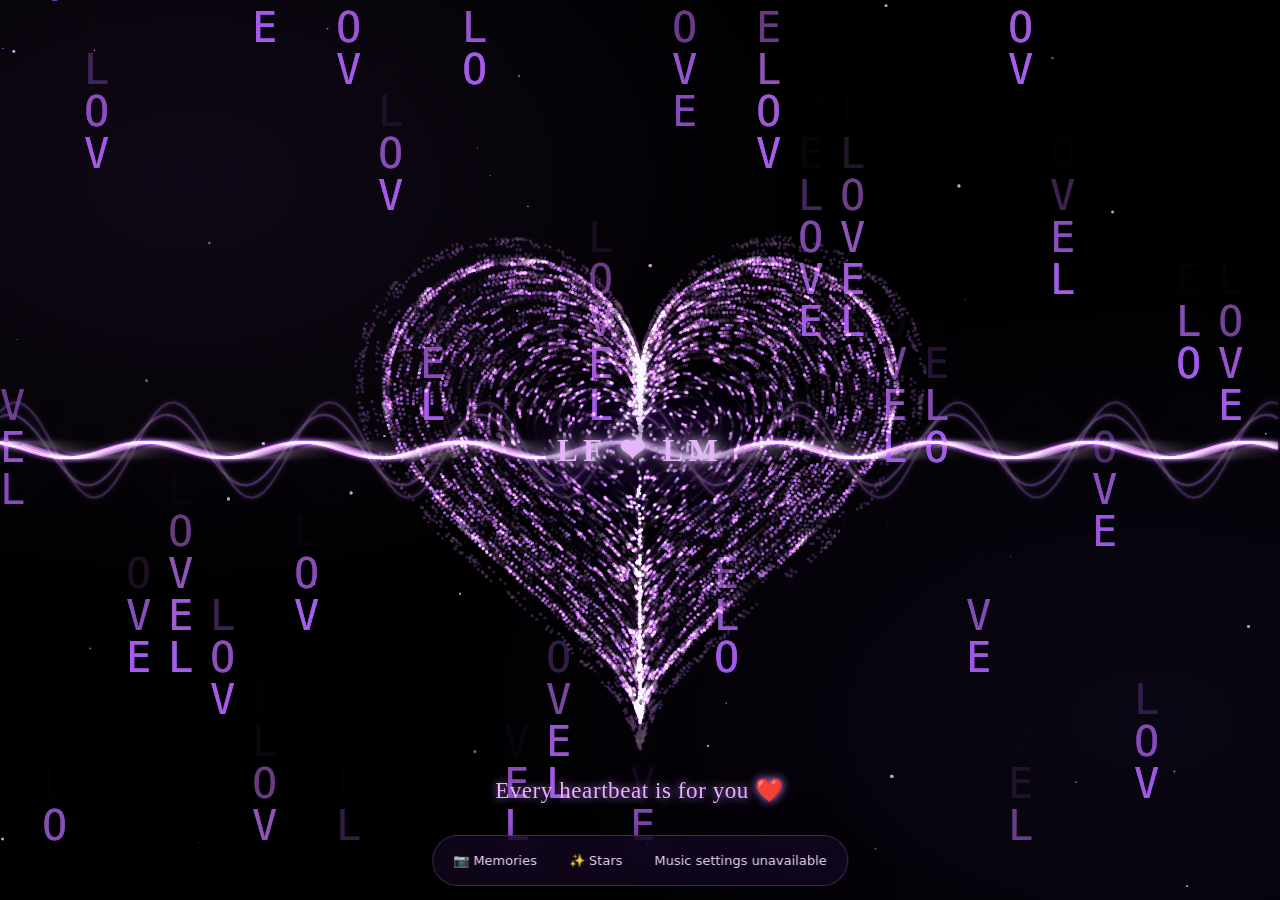
==== index.html @ 7cc3a3b3 "Add lightweight occasional shooting stars and glowing trails following heart outline particles" ====
<!DOCTYPE html>
<html lang="en">
<head>
<meta charset="UTF-8">
<meta name="viewport" content="width=device-width, initial-scale=1.0, maximum-scale=1.0, user-scalable=no">
<title>LF & LM</title>

<meta name="apple-mobile-web-app-capable" content="yes">
<meta name="apple-mobile-web-app-status-bar-style" content="black-translucent">
<meta name="apple-mobile-web-app-title" content="LF & LM">
<link rel="apple-touch-icon" href="icon.png">
<link rel="manifest" href="manifest.json">

<style>
html, body {
  margin: 0;
  padding: 0;
  overflow: hidden;
  background: black;
  font-family: 'Courier New', monospace;
  touch-action: manipulation;
}
canvas { display: block; }
.love-overlay{position:fixed;bottom:4vh;left:5%;width:90%;text-align:center;color:#e6b3ff;pointer-events:none;text-shadow:0 0 10px #c77dff;}


.center-text {
  position: absolute;
  top: 50%;
  left: 50%;
  transform: translate(-50%, -50%);
  color: #e6b3ff;
  font-size: clamp(12px, 4.5vw, 28px);
  letter-spacing: 0.15em;
  font-weight: 800;
  pointer-events: none;
  padding: 6px 10px;
  border-radius: 10px;
  background: rgba(0,0,0,0.35);
  text-shadow:
    0 0 8px #e6b3ff,
    0 0 16px #c77dff,
    0 0 28px #9d4edd;
}
.heart-menu{position:fixed;top:15px;right:15px;z-index:4;display:flex;gap:8px;flex-wrap:wrap;justify-content:end}.heart-menu a,.heart-menu button{background:#281638bb;border:1px solid #b77bea;border-radius:24px;color:#f0d9ff;padding:9px 13px;text-decoration:none;font:13px system-ui;cursor:pointer}.heart-menu button[hidden]{display:none}
</style>
<link rel="stylesheet" href="royal-purple.css?v=1">
<meta name="site-build" content="royal-heart-20261009-5">
</head>

<body>
<canvas id="canvas"></canvas><nav class="heart-menu"><a href="memories.html">📷 Memories</a><a href="stars.html">✨ Stars</a><button id="musicToggle" hidden>▶ Music</button></nav><audio id="loveMusic" loop preload="none"></audio>
<div class="center-text" id="centerText">LF ❤ LM</div>
<div class="love-overlay"><div id="loveMessage"></div><div id="loveCounter"></div></div>
<script>
/* Check deployed build on return to the installed phone app. */
(()=>{const build="royal-heart-20261009-5";let checking=false;
async function checkUpdate(){if(checking||document.hidden)return;checking=true;
try{const response=await fetch("./index.html?update="+Date.now(),{cache:"no-store"});
if(response.ok){const html=await response.text();const match=html.match(/<meta name="site-build" content="([^"]+)"/);
if(match&&match[1]!==build){location.reload();}}}catch(e){}finally{checking=false}}
window.addEventListener("pageshow",()=>setTimeout(checkUpdate,2500));
document.addEventListener("visibilitychange",()=>{if(!document.hidden)checkUpdate()});
setInterval(checkUpdate,120000);
})();
</script>
<script defer src="heart-extras.js"></script>
<script defer src="heart-music.js?v=mp3-playback-2"></script>

<script>
window.onload = () => {
const canvas = document.getElementById('canvas');
const ctx = canvas.getContext('2d');
const centerText = document.getElementById('centerText');

const BPM = 72;
const beatInterval = 60000 / BPM;
const letters = ['L','O','V','E'];
let fontSize = 36;

let columns, rows;
let grid = [];
let columnsData = [];
let lastBeat = 0;
let pulsePhase = 0;

/* ===================== AUDIO (iOS SAFE) ===================== */
let audioCtx = null;

function initAudio() {
  if (!audioCtx || audioCtx.state === 'closed') {
    audioCtx = new (window.AudioContext || window.webkitAudioContext)();
  }
}

async function ensureAudio() {
  initAudio();
  if (audioCtx.state === 'suspended') {
    try { await audioCtx.resume(); } catch(e){}
  }
}

/* ===================== VISUAL STATE ===================== */
let heartParticles = [];
let heartScale, heartCenterX, heartCenterY;
let cosmicStars=[];
const lowPower=matchMedia('(pointer:coarse)').matches || innerWidth<700;
const targetFrame=1000/(lowPower?20:24);
let previousFrame=0;

/* ===================== RESIZE ===================== */
function resize() {
  canvas.width = innerWidth;
  canvas.height = innerHeight;

  fontSize = Math.max(18, Math.min(42, canvas.width / (lowPower?19:27)));
  columns = Math.floor(canvas.width / fontSize);
  rows = Math.floor(canvas.height / fontSize);

  grid = Array(rows).fill(0).map((_, r) =>
    Array(columns).fill(0).map((_, c) => letters[(r + c) % letters.length])
  );

  columnsData = Array(columns).fill(0).map(() => ({
    pos: Math.random() * rows,
    speed: 0.04 + Math.random() * 0.08,
    trail: 2 + Math.floor(Math.random()*3)
  }));

  heartScale = Math.min(canvas.width, canvas.height) * 0.018 * (window.heartOptions?.heart_size || 1);
  heartCenterX = canvas.width / 2;
  heartCenterY = canvas.height / 2;

  cosmicStars=Array.from({length:Math.min(lowPower?25:45,Math.floor(canvas.width*canvas.height/12000))},()=>({x:Math.random()*canvas.width,y:Math.random()*canvas.height,r:.3+Math.random()*1.4,phase:Math.random()*6.28}));
  heartParticles = [];
  const count=lowPower?1400:2100;
  for(let i=0;i<count;i++){
    const outline=i<count*.18;
    heartParticles.push({
      t:Math.random()*Math.PI*2,
      r:outline?.96+Math.random()*.04:Math.sqrt(Math.random())*.96,
      size:lowPower?1.35:1.6,
      alpha:.65+Math.random()*.35,
      speed:(.16+Math.random()*.20)*(Math.random()<.5?-1:1),
      phase:Math.random()*Math.PI*2,
      outline
    });
  }
}
window.addEventListener('resize', resize);
resize();

/* ===================== MATRIX ===================== */
function drawMatrix() {
  ctx.fillStyle = 'rgba(0,0,0,0.24)';
  ctx.fillRect(0,0,canvas.width,canvas.height);

  ctx.font = fontSize + 'px monospace';
  for (let c = 0; c < columns; c++) {
    let col = columnsData[c];
    for (let t = 0; t < col.trail; t++) {
      let r = Math.floor(col.pos - t);
      if (r < 0) r += rows;
      ctx.globalAlpha = (1 - t / col.trail) * 0.75;
      ctx.fillStyle = `rgb(${180+t*10},${100+t*8},255)`;
      ctx.fillText(grid[r][c], c*fontSize, r*fontSize);
    }
    col.pos += col.speed;
    if (col.pos >= rows) col.pos = 0;
  }
  ctx.globalAlpha = 1;
}

/* ===================== COSMIC STARS ===================== */
function drawStars(time){
 ctx.save();
 for(const s of cosmicStars){const a=.2+.5*(.5+.5*Math.sin(time*.0007+s.phase));ctx.fillStyle="rgba(221,184,255,"+a+")";ctx.beginPath();ctx.arc(s.x,s.y,s.r,0,Math.PI*2);ctx.fill()}
 ctx.restore();
}
/* ===================== OCCASIONAL SHOOTING STARS ===================== */
let shootingStar=null;
let nextShootingStar=performance.now()+11000+Math.random()*8000;
function drawShootingStar(now){
 if(!shootingStar && now>=nextShootingStar){
  const startX=canvas.width*(.15+Math.random()*.65);
  shootingStar={x:startX,y:canvas.height*(.05+Math.random()*.28),start:now,duration:850+Math.random()*450};
  nextShootingStar=now+16000+Math.random()*14000;
 }
 if(!shootingStar)return;
 const p=(now-shootingStar.start)/shootingStar.duration;
 if(p>=1){shootingStar=null;return}
 const x=shootingStar.x+p*Math.min(canvas.width*.32,250);
 const y=shootingStar.y+p*Math.min(canvas.height*.28,180);
 const opacity=Math.sin(Math.PI*p)*.75;
 ctx.save();
 ctx.globalCompositeOperation='screen';
 const tail=Math.min(canvas.width*.14,105);
 const g=ctx.createLinearGradient(x-tail,y-tail*.65,x,y);
 g.addColorStop(0,'rgba(210,160,255,0)');
 g.addColorStop(1,'rgba(237,206,255,'+opacity+')');
 ctx.strokeStyle=g;ctx.lineWidth=lowPower?1.3:1.8;
 ctx.beginPath();ctx.moveTo(x-tail,y-tail*.65);ctx.lineTo(x,y);ctx.stroke();
 ctx.fillStyle='rgba(255,236,255,'+opacity+')';
 ctx.beginPath();ctx.arc(x,y,lowPower?1.5:2.2,0,Math.PI*2);ctx.fill();
 ctx.restore();
}
/* ===================== HEART ===================== */
function drawHeart() {
  const time=performance.now()*.001;
  const pulse=pulsePhase<.2?1+.13*Math.sin(pulsePhase/.2*Math.PI):1;
  centerText.style.transform=`translate(-50%, -50%) scale(${1+pulse*.12})`;
  ctx.save();
  ctx.globalCompositeOperation='lighter';
  ctx.shadowBlur=0;
  ctx.fillStyle=window.heartOptions?.heart_color||'#c878ff';
  ctx.globalAlpha=.82;
  ctx.beginPath();
  for(const p of heartParticles){
    // Interior particles circulate visibly; the outline stays crisp and heart-shaped.
    const angle=p.t+time*(p.outline?.22:p.speed);
    const radius=p.outline?p.r:Math.max(.02,Math.min(.97,p.r+.025*Math.sin(time*1.3+p.phase)));
    const x=16*Math.pow(Math.sin(angle),3)*radius*heartScale*pulse;
    const y=-(13*Math.cos(angle)-5*Math.cos(2*angle)-2*Math.cos(3*angle)-Math.cos(4*angle))*radius*heartScale*pulse;
    ctx.moveTo(heartCenterX+x+p.size,heartCenterY+y);
    ctx.arc(heartCenterX+x,heartCenterY+y,p.size,0,Math.PI*2);
  }
  ctx.fill();
  // A few bright trailing sparks follow the moving outline, with no costly blur per particle.
  ctx.beginPath();
  ctx.globalAlpha=.52;
  ctx.fillStyle='#e5b7ff';
  const trailCount=lowPower?9:15;
  for(let i=0;i<trailCount;i++){
    const base=(i/trailCount)*Math.PI*2+time*.22;
    for(let j=0;j<4;j++){
      const a=base-j*.018;
      const radius=.995-j*.006;
      const x=16*Math.pow(Math.sin(a),3)*radius*heartScale*pulse;
      const y=-(13*Math.cos(a)-5*Math.cos(2*a)-2*Math.cos(3*a)-Math.cos(4*a))*radius*heartScale*pulse;
      const size=(lowPower?1.65:2.1)*(1-j*.2);
      ctx.moveTo(heartCenterX+x+size,heartCenterY+y);
      ctx.arc(heartCenterX+x,heartCenterY+y,size,0,Math.PI*2);
    }
  }
  ctx.fill();
  ctx.restore();
}

/* ===================== ECG ===================== */
let ecgOffset = 0;
function drawECG() {
  const y = canvas.height / 2;
  const amplitude =
    pulsePhase < 0.18 ? 55 * Math.sin(pulsePhase * Math.PI / 0.18) : 8;

  ctx.save();
  ctx.globalCompositeOperation = 'lighter';
  ctx.strokeStyle = 'rgba(180,120,255,0.8)';
  ctx.shadowColor = '#c77dff';
  ctx.shadowBlur = lowPower ? 0 : 5;
  ctx.lineWidth = 2.5;

  ctx.beginPath();
  for (let x = 0; x < canvas.width; x += 6) {
    let wave = Math.sin((x + ecgOffset) * 0.04) * amplitude;
    if (x === 0) ctx.moveTo(x, y + wave);
    else ctx.lineTo(x, y + wave);
  }
  ctx.stroke();
  ctx.restore();
  ecgOffset += 6;
}

/* ===================== SOUND ===================== */
function playBeat(delay=0) {
  if (!audioCtx || audioCtx.state !== 'running') return;

  const osc = audioCtx.createOscillator();
  const gain = audioCtx.createGain();
  osc.type = 'sine';
  osc.frequency.value = 110;

  const t = audioCtx.currentTime + delay;
  gain.gain.setValueAtTime(0.001, t);
  gain.gain.exponentialRampToValueAtTime(0.4, t+0.04);
  gain.gain.exponentialRampToValueAtTime(0.001, t+0.2);

  osc.connect(gain);
  gain.connect(audioCtx.destination);
  osc.start(t);
  osc.stop(t+0.25);
}

function playHeartbeat() {
  playBeat(0);
  playBeat(0.18);
}

/* 🔥 iOS / PWA recovery hooks */
['touchstart','click'].forEach(evt =>
  window.addEventListener(evt, ensureAudio, { passive:true })
);

document.addEventListener('visibilitychange', () => {
  if (!document.hidden) ensureAudio();
});

window.addEventListener('pageshow', ensureAudio);

/* ===================== LOOP ===================== */
function animate(time) {
  requestAnimationFrame(animate);
  if (document.hidden || (time - previousFrame < targetFrame)) return;
  previousFrame = time;
  drawMatrix();
  drawStars(time);
  drawShootingStar(time);
  pulsePhase = (time - lastBeat) / beatInterval;
  drawHeart();
  drawECG();
  if (time - lastBeat > beatInterval) {
    playHeartbeat();
    lastBeat = time;
  }
}
requestAnimationFrame(animate);
};
</script>
<script defer src="visitor-tracker.js"></script>
</body>
</html>
---- royal-purple.css ----
/* Royal Purple visual system — additive styling, preserves existing IDs and functionality */
:root{color-scheme:dark;--royal:#b88cff;--royal-soft:#ead9ff;--panel:rgba(31,15,52,.7);--border:rgba(202,154,255,.25)}
body{background:radial-gradient(ellipse at 50% 38%,#241039 0%,#0b0616 48%,#04020a 100%);color:var(--royal-soft)}
body::before{content:"";position:fixed;inset:0;pointer-events:none;z-index:0;background:radial-gradient(ellipse at 15% 20%,#914bd01c,transparent 42%),radial-gradient(ellipse at 90% 80%,#5b39b51c,transparent 45%);animation:royalAurora 16s ease-in-out infinite alternate}
@keyframes royalAurora{to{transform:translate(2%,-3%) scale(1.08);filter:hue-rotate(12deg)}}
.center-text{font-family:Georgia,"Times New Roman",serif!important;font-weight:600!important;letter-spacing:.16em!important;background:rgba(15,6,26,.3)!important;box-shadow:0 0 60px #a25fff22;text-shadow:0 0 10px #fff,0 0 30px #b779ff,0 0 70px #7636ca!important}
.love-overlay{font-family:Georgia,"Times New Roman",serif;font-size:clamp(15px,2.6vw,23px);line-height:1.65;letter-spacing:.025em;z-index:2}
#loveMessage{animation:messageFloat 6.5s ease-in-out infinite}
#loveCounter{font:500 12px system-ui;letter-spacing:.14em;text-transform:uppercase;opacity:.75}
@keyframes messageFloat{50%{transform:translateY(-5px);opacity:.8}}
.heart-menu{top:auto!important;bottom:14px;left:50%;right:auto!important;transform:translateX(-50%);max-width:calc(100vw - 20px);width:max-content;flex-wrap:nowrap!important;gap:6px!important;padding:7px;border:1px solid var(--border);border-radius:999px;background:rgba(22,9,37,.65);backdrop-filter:blur(18px);-webkit-backdrop-filter:blur(18px);box-shadow:0 12px 48px #0009;z-index:5}
.heart-menu a,.heart-menu button{white-space:nowrap;background:transparent!important;border:0!important;font-size:clamp(11px,2.5vw,13px)!important;padding:10px 13px!important;transition:background .25s,transform .25s}
.heart-menu a:hover,.heart-menu button:hover{background:#ab74ee33!important;transform:translateY(-2px)}
.love-overlay{bottom:90px!important}
@media(max-width:380px){.heart-menu a,.heart-menu button{padding:9px 7px!important}.love-overlay{bottom:82px!important}}
@media(prefers-reduced-motion:reduce){body::before,#loveMessage{animation:none!important}}
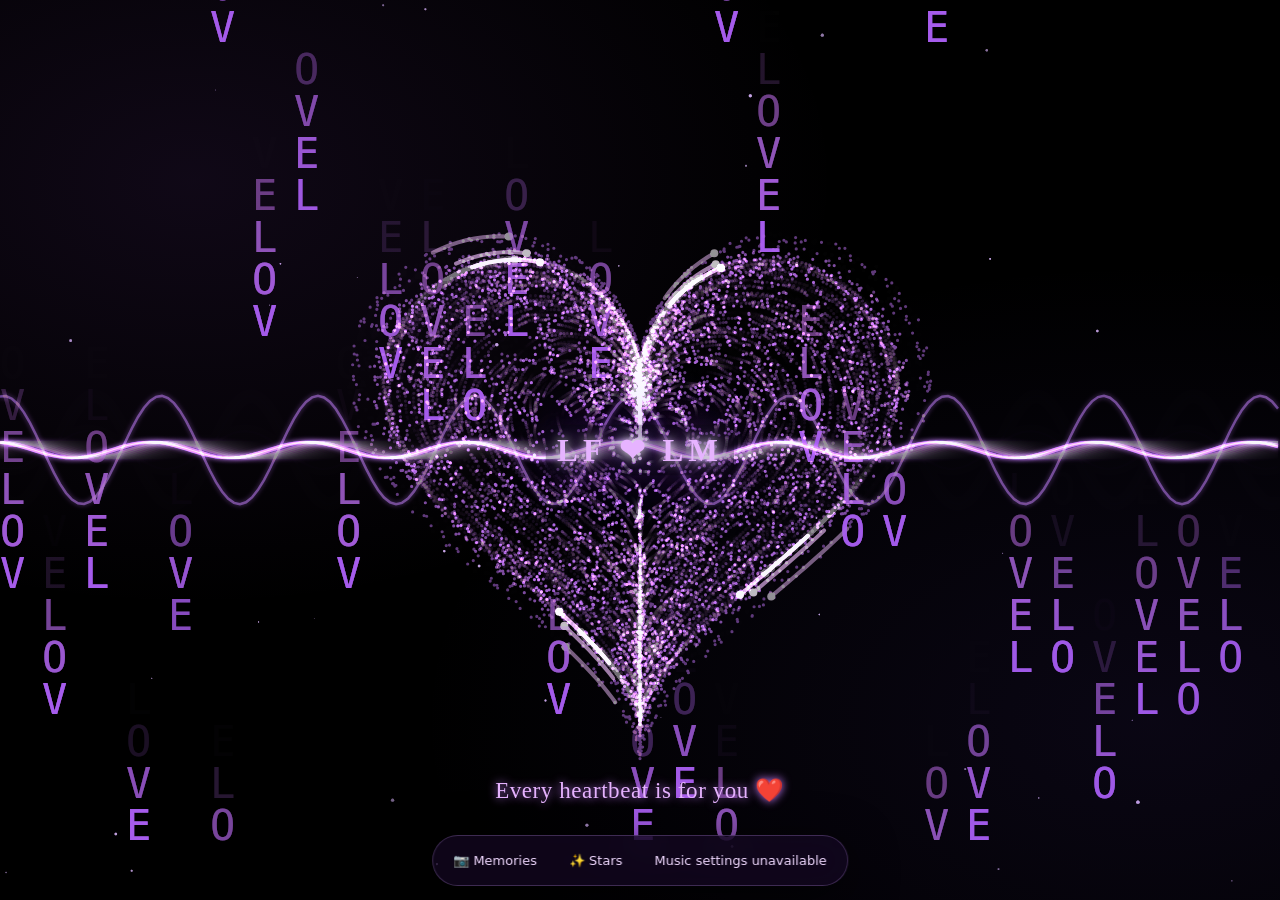
==== commit 8b5419bb: "Make shooting stars and moving heart outline light trails clearly visible and bump build version" ====
--- a/index.html
+++ b/index.html
@@ -45,7 +45,7 @@
 .heart-menu{position:fixed;top:15px;right:15px;z-index:4;display:flex;gap:8px;flex-wrap:wrap;justify-content:end}.heart-menu a,.heart-menu button{background:#281638bb;border:1px solid #b77bea;border-radius:24px;color:#f0d9ff;padding:9px 13px;text-decoration:none;font:13px system-ui;cursor:pointer}.heart-menu button[hidden]{display:none}
 </style>
 <link rel="stylesheet" href="royal-purple.css?v=1">
-<meta name="site-build" content="royal-heart-20261009-5">
+<meta name="site-build" content="royal-heart-shooting-trails-20261009-6">
 </head>
 
 <body>
@@ -54,7 +54,7 @@
 <div class="love-overlay"><div id="loveMessage"></div><div id="loveCounter"></div></div>
 <script>
 /* Check deployed build on return to the installed phone app. */
-(()=>{const build="royal-heart-20261009-5";let checking=false;
+(()=>{const build="royal-heart-shooting-trails-20261009-6";let checking=false;
 async function checkUpdate(){if(checking||document.hidden)return;checking=true;
 try{const response=await fetch("./index.html?update="+Date.now(),{cache:"no-store"});
 if(response.ok){const html=await response.text();const match=html.match(/<meta name="site-build" content="([^"]+)"/);
@@ -177,31 +177,29 @@
  for(const s of cosmicStars){const a=.2+.5*(.5+.5*Math.sin(time*.0007+s.phase));ctx.fillStyle="rgba(221,184,255,"+a+")";ctx.beginPath();ctx.arc(s.x,s.y,s.r,0,Math.PI*2);ctx.fill()}
  ctx.restore();
 }
-/* ===================== OCCASIONAL SHOOTING STARS ===================== */
+/* ===================== VISIBLE SHOOTING STARS ===================== */
 let shootingStar=null;
-let nextShootingStar=performance.now()+11000+Math.random()*8000;
+let nextShootingStar=performance.now()+3000;
 function drawShootingStar(now){
  if(!shootingStar && now>=nextShootingStar){
-  const startX=canvas.width*(.15+Math.random()*.65);
-  shootingStar={x:startX,y:canvas.height*(.05+Math.random()*.28),start:now,duration:850+Math.random()*450};
-  nextShootingStar=now+16000+Math.random()*14000;
+  shootingStar={x:canvas.width*(.08+Math.random()*.48),y:canvas.height*(.08+Math.random()*.18),start:now,duration:1800};
+  nextShootingStar=now+11000+Math.random()*6000;
  }
  if(!shootingStar)return;
  const p=(now-shootingStar.start)/shootingStar.duration;
  if(p>=1){shootingStar=null;return}
- const x=shootingStar.x+p*Math.min(canvas.width*.32,250);
- const y=shootingStar.y+p*Math.min(canvas.height*.28,180);
- const opacity=Math.sin(Math.PI*p)*.75;
- ctx.save();
- ctx.globalCompositeOperation='screen';
- const tail=Math.min(canvas.width*.14,105);
- const g=ctx.createLinearGradient(x-tail,y-tail*.65,x,y);
- g.addColorStop(0,'rgba(210,160,255,0)');
- g.addColorStop(1,'rgba(237,206,255,'+opacity+')');
- ctx.strokeStyle=g;ctx.lineWidth=lowPower?1.3:1.8;
- ctx.beginPath();ctx.moveTo(x-tail,y-tail*.65);ctx.lineTo(x,y);ctx.stroke();
- ctx.fillStyle='rgba(255,236,255,'+opacity+')';
- ctx.beginPath();ctx.arc(x,y,lowPower?1.5:2.2,0,Math.PI*2);ctx.fill();
+ const travel=Math.min(canvas.width*.38,330),x=shootingStar.x+p*travel,y=shootingStar.y+p*travel*.48;
+ const opacity=Math.min(1,p*6,(1-p)*5);
+ const tail=Math.min(canvas.width*.22,170);
+ ctx.save();ctx.globalCompositeOperation='screen';
+ const grad=ctx.createLinearGradient(x-tail,y-tail*.48,x,y);
+ grad.addColorStop(0,'rgba(180,105,255,0)');
+ grad.addColorStop(.6,'rgba(196,138,255,'+(.5*opacity)+')');
+ grad.addColorStop(1,'rgba(255,255,255,'+opacity+')');
+ ctx.strokeStyle=grad;ctx.lineWidth=lowPower?3:4;
+ ctx.beginPath();ctx.moveTo(x-tail,y-tail*.48);ctx.lineTo(x,y);ctx.stroke();
+ ctx.fillStyle='rgba(255,255,255,'+opacity+')';
+ ctx.beginPath();ctx.arc(x,y,lowPower?3:4,0,Math.PI*2);ctx.fill();
  ctx.restore();
 }
 /* ===================== HEART ===================== */
@@ -225,24 +223,28 @@
     ctx.arc(heartCenterX+x,heartCenterY+y,p.size,0,Math.PI*2);
   }
   ctx.fill();
-  // A few bright trailing sparks follow the moving outline, with no costly blur per particle.
-  ctx.beginPath();
-  ctx.globalAlpha=.52;
-  ctx.fillStyle='#e5b7ff';
-  const trailCount=lowPower?9:15;
-  for(let i=0;i<trailCount;i++){
-    const base=(i/trailCount)*Math.PI*2+time*.22;
-    for(let j=0;j<4;j++){
-      const a=base-j*.018;
-      const radius=.995-j*.006;
-      const x=16*Math.pow(Math.sin(a),3)*radius*heartScale*pulse;
-      const y=-(13*Math.cos(a)-5*Math.cos(2*a)-2*Math.cos(3*a)-Math.cos(4*a))*radius*heartScale*pulse;
-      const size=(lowPower?1.65:2.1)*(1-j*.2);
-      ctx.moveTo(heartCenterX+x+size,heartCenterY+y);
-      ctx.arc(heartCenterX+x,heartCenterY+y,size,0,Math.PI*2);
+  // Bright moving ribbons trace the outline; small number of strokes keeps rendering light.
+  const ribbonCount=lowPower?3:4;
+  ctx.globalAlpha=1;
+  ctx.lineCap='round';
+  for(let i=0;i<ribbonCount;i++){
+    const head=time*.38+i*Math.PI*2/ribbonCount;
+    for(let j=9;j>=0;j--){
+      const angle=head-j*.026;
+      const radius=.985;
+      const x=16*Math.pow(Math.sin(angle),3)*radius*heartScale*pulse;
+      const y=-(13*Math.cos(angle)-5*Math.cos(2*angle)-2*Math.cos(3*angle)-Math.cos(4*angle))*radius*heartScale*pulse;
+      if(j===9){ctx.beginPath();ctx.moveTo(heartCenterX+x,heartCenterY+y)}
+      else {ctx.lineTo(heartCenterX+x,heartCenterY+y)}
     }
-  }
-  ctx.fill();
+    ctx.strokeStyle='rgba(245,193,255,.85)';
+    ctx.lineWidth=lowPower?3:4;
+    ctx.stroke();
+    const a=head;
+    const x=16*Math.pow(Math.sin(a),3)*.985*heartScale*pulse;
+    const y=-(13*Math.cos(a)-5*Math.cos(2*a)-2*Math.cos(3*a)-Math.cos(4*a))*.985*heartScale*pulse;
+    ctx.beginPath();ctx.fillStyle='#fff3ff';ctx.arc(heartCenterX+x,heartCenterY+y,lowPower?3:4,0,Math.PI*2);ctx.fill();
+  }
   ctx.restore();
 }
 
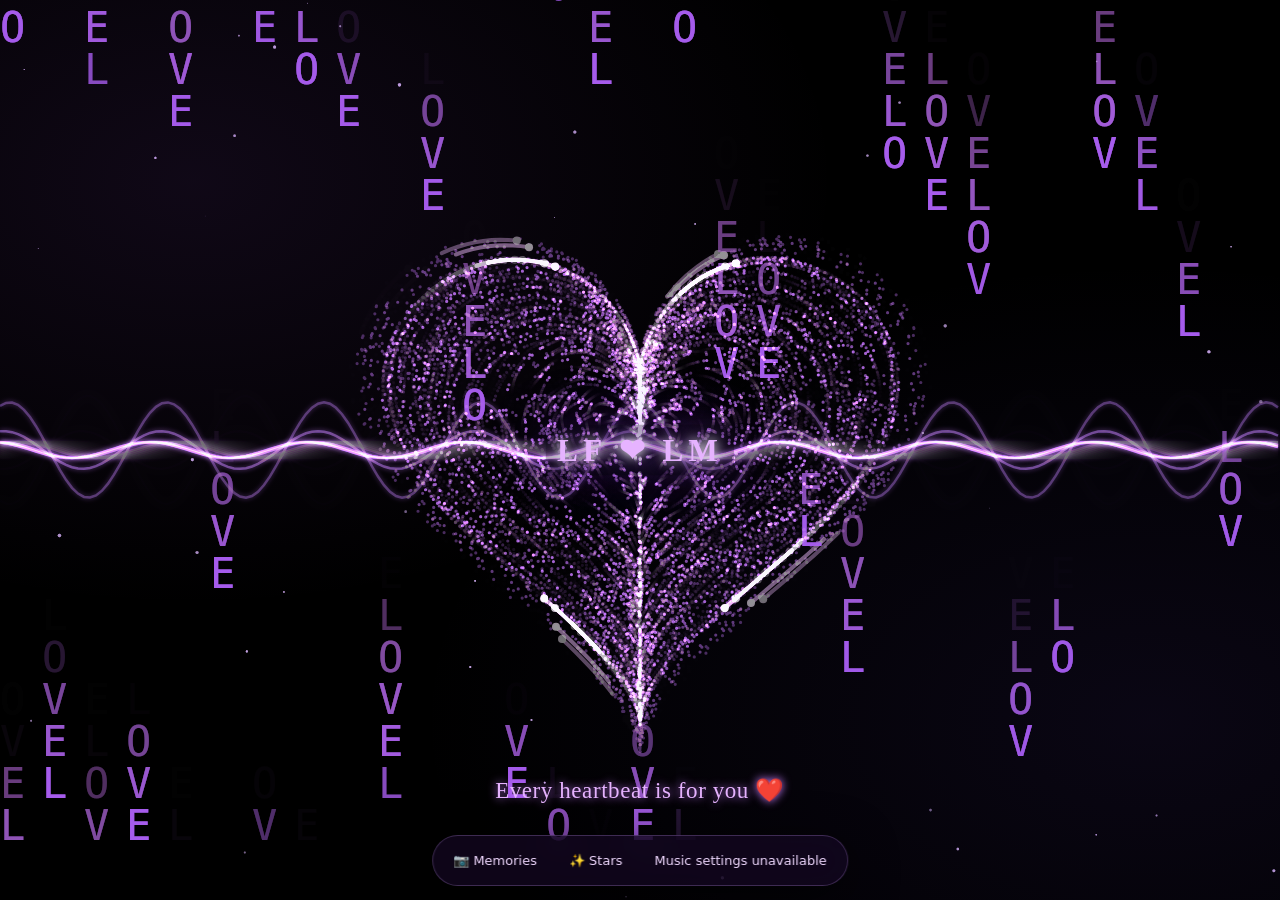
==== commit 6fd134c0: "Add mini music player UI, tap heart sparkles and adaptive low-power animation" ====
--- a/index.html
+++ b/index.html
@@ -44,17 +44,17 @@
 }
 .heart-menu{position:fixed;top:15px;right:15px;z-index:4;display:flex;gap:8px;flex-wrap:wrap;justify-content:end}.heart-menu a,.heart-menu button{background:#281638bb;border:1px solid #b77bea;border-radius:24px;color:#f0d9ff;padding:9px 13px;text-decoration:none;font:13px system-ui;cursor:pointer}.heart-menu button[hidden]{display:none}
 </style>
-<link rel="stylesheet" href="royal-purple.css?v=1">
-<meta name="site-build" content="royal-heart-shooting-trails-20261009-6">
+<link rel="stylesheet" href="royal-purple.css?v=7">
+<meta name="site-build" content="royal-heart-player-bursts-20261009-7">
 </head>
 
 <body>
-<canvas id="canvas"></canvas><nav class="heart-menu"><a href="memories.html">📷 Memories</a><a href="stars.html">✨ Stars</a><button id="musicToggle" hidden>▶ Music</button></nav><audio id="loveMusic" loop preload="none"></audio>
+<canvas id="canvas"></canvas><nav class="heart-menu"><a href="memories.html">📷 Memories</a><a href="stars.html">✨ Stars</a><button id="musicToggle" hidden aria-expanded="false" aria-controls="miniPlayer">▶ Music</button></nav><audio id="loveMusic" loop preload="none"></audio><section id="miniPlayer" class="mini-player" hidden aria-label="Music player"><div class="mini-title"><span>♫ Our Song</span><button id="miniClose" aria-label="Close music player">×</button></div><div class="mini-controls"><button id="miniPlay" aria-label="Play or pause music">▶</button><span id="musicElapsed">0:00</span><input id="musicProgress" type="range" min="0" max="1000" value="0" aria-label="Song position"><span id="musicDuration">0:00</span></div><div class="mini-volume"><label for="miniVolume">Volume</label><input id="miniVolume" type="range" min="0" max="1" step=".05" value=".35"></div><p id="miniStatus" role="status"></p></section>
 <div class="center-text" id="centerText">LF ❤ LM</div>
 <div class="love-overlay"><div id="loveMessage"></div><div id="loveCounter"></div></div>
 <script>
 /* Check deployed build on return to the installed phone app. */
-(()=>{const build="royal-heart-shooting-trails-20261009-6";let checking=false;
+(()=>{const build="royal-heart-player-bursts-20261009-7";let checking=false;
 async function checkUpdate(){if(checking||document.hidden)return;checking=true;
 try{const response=await fetch("./index.html?update="+Date.now(),{cache:"no-store"});
 if(response.ok){const html=await response.text();const match=html.match(/<meta name="site-build" content="([^"]+)"/);
@@ -65,7 +65,7 @@
 })();
 </script>
 <script defer src="heart-extras.js"></script>
-<script defer src="heart-music.js?v=mp3-playback-2"></script>
+<script defer src="heart-music.js?v=mini-player-7"></script>
 
 <script>
 window.onload = () => {
@@ -105,7 +105,8 @@
 let heartScale, heartCenterX, heartCenterY;
 let cosmicStars=[];
 const lowPower=matchMedia('(pointer:coarse)').matches || innerWidth<700;
-const targetFrame=1000/(lowPower?20:24);
+const reducedMotion=matchMedia("(prefers-reduced-motion: reduce)").matches;
+const targetFrame=1000/(reducedMotion?12:lowPower?20:24);
 let previousFrame=0;
 
 /* ===================== RESIZE ===================== */
@@ -133,7 +134,7 @@
 
   cosmicStars=Array.from({length:Math.min(lowPower?25:45,Math.floor(canvas.width*canvas.height/12000))},()=>({x:Math.random()*canvas.width,y:Math.random()*canvas.height,r:.3+Math.random()*1.4,phase:Math.random()*6.28}));
   heartParticles = [];
-  const count=lowPower?1400:2100;
+  const count=reducedMotion?550:lowPower?950:1700;
   for(let i=0;i<count;i++){
     const outline=i<count*.18;
     heartParticles.push({
@@ -215,7 +216,7 @@
   ctx.beginPath();
   for(const p of heartParticles){
     // Interior particles circulate visibly; the outline stays crisp and heart-shaped.
-    const angle=p.t+time*(p.outline?.22:p.speed);
+    const angle=p.t+(reducedMotion?0:time*(p.outline?.22:p.speed));
     const radius=p.outline?p.r:Math.max(.02,Math.min(.97,p.r+.025*Math.sin(time*1.3+p.phase)));
     const x=16*Math.pow(Math.sin(angle),3)*radius*heartScale*pulse;
     const y=-(13*Math.cos(angle)-5*Math.cos(2*angle)-2*Math.cos(3*angle)-Math.cos(4*angle))*radius*heartScale*pulse;
@@ -224,7 +225,7 @@
   }
   ctx.fill();
   // Bright moving ribbons trace the outline; small number of strokes keeps rendering light.
-  const ribbonCount=lowPower?3:4;
+  const ribbonCount=reducedMotion?1:lowPower?2:4;
   ctx.globalAlpha=1;
   ctx.lineCap='round';
   for(let i=0;i<ribbonCount;i++){
@@ -309,6 +310,29 @@
 
 window.addEventListener('pageshow', ensureAudio);
 
+/* ===================== TAP HEART SPARKLES ===================== */
+const sparkles=[];
+canvas.addEventListener('pointerdown',event=>{
+ const rect=canvas.getBoundingClientRect();
+ const x=event.clientX-rect.left,y=event.clientY-rect.top;
+ const dx=(x-heartCenterX)/(16*heartScale),dy=(heartCenterY-y)/(17*heartScale);
+ if(dx*dx+dy*dy>1.7)return;
+ const amount=reducedMotion?5:lowPower?13:22;
+ for(let i=0;i<amount;i++){
+  const a=Math.random()*Math.PI*2,v=30+Math.random()*75;
+  sparkles.push({x,y,vx:Math.cos(a)*v,vy:Math.sin(a)*v,born:performance.now(),life:450+Math.random()*450,size:1+Math.random()*2});
+ }
+});
+function drawSparkles(now){
+ ctx.save();ctx.globalCompositeOperation='screen';ctx.fillStyle='#f3c9ff';
+ for(let i=sparkles.length-1;i>=0;i--){
+  const p=sparkles[i],age=now-p.born;
+  if(age>=p.life){sparkles.splice(i,1);continue}
+  const t=age/1000;ctx.globalAlpha=1-age/p.life;
+  ctx.beginPath();ctx.arc(p.x+p.vx*t,p.y+p.vy*t+25*t*t,p.size,0,Math.PI*2);ctx.fill();
+ }
+ ctx.restore();
+}
 /* ===================== LOOP ===================== */
 function animate(time) {
   requestAnimationFrame(animate);
@@ -316,9 +340,10 @@
   previousFrame = time;
   drawMatrix();
   drawStars(time);
-  drawShootingStar(time);
+  if(!reducedMotion)drawShootingStar(time);
   pulsePhase = (time - lastBeat) / beatInterval;
   drawHeart();
+  drawSparkles(time);
   drawECG();
   if (time - lastBeat > beatInterval) {
     playHeartbeat();
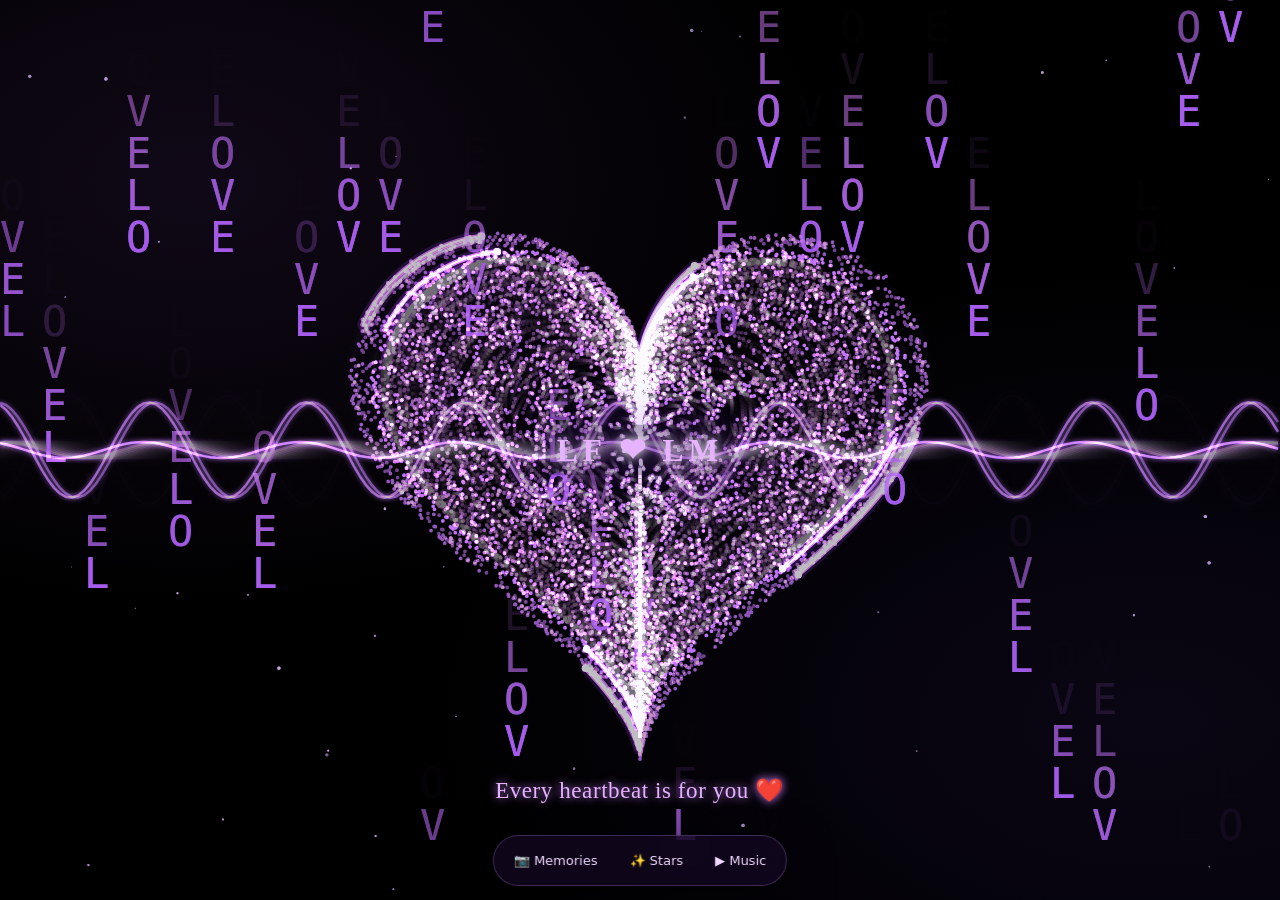
==== commit 601060d0: "Restore densely filled animated particle heart and distinct luminous moving trails" ====
--- a/index.html
+++ b/index.html
@@ -45,7 +45,7 @@
 .heart-menu{position:fixed;top:15px;right:15px;z-index:4;display:flex;gap:8px;flex-wrap:wrap;justify-content:end}.heart-menu a,.heart-menu button{background:#281638bb;border:1px solid #b77bea;border-radius:24px;color:#f0d9ff;padding:9px 13px;text-decoration:none;font:13px system-ui;cursor:pointer}.heart-menu button[hidden]{display:none}
 </style>
 <link rel="stylesheet" href="royal-purple.css?v=7">
-<meta name="site-build" content="royal-heart-player-bursts-20261009-7">
+<meta name="site-build" content="royal-heart-filled-trails-20261009-8">
 </head>
 
 <body>
@@ -54,7 +54,7 @@
 <div class="love-overlay"><div id="loveMessage"></div><div id="loveCounter"></div></div>
 <script>
 /* Check deployed build on return to the installed phone app. */
-(()=>{const build="royal-heart-player-bursts-20261009-7";let checking=false;
+(()=>{const build="royal-heart-filled-trails-20261009-8";let checking=false;
 async function checkUpdate(){if(checking||document.hidden)return;checking=true;
 try{const response=await fetch("./index.html?update="+Date.now(),{cache:"no-store"});
 if(response.ok){const html=await response.text();const match=html.match(/<meta name="site-build" content="([^"]+)"/);
@@ -134,13 +134,13 @@
 
   cosmicStars=Array.from({length:Math.min(lowPower?25:45,Math.floor(canvas.width*canvas.height/12000))},()=>({x:Math.random()*canvas.width,y:Math.random()*canvas.height,r:.3+Math.random()*1.4,phase:Math.random()*6.28}));
   heartParticles = [];
-  const count=reducedMotion?550:lowPower?950:1700;
+  const count=reducedMotion?1100:lowPower?2200:3400;
   for(let i=0;i<count;i++){
-    const outline=i<count*.18;
+    const outline=i<count*.16;
     heartParticles.push({
       t:Math.random()*Math.PI*2,
-      r:outline?.96+Math.random()*.04:Math.sqrt(Math.random())*.96,
-      size:lowPower?1.35:1.6,
+      r:outline?.965+Math.random()*.035:Math.sqrt(Math.random())*.975,
+      size:lowPower?1.65:1.9,
       alpha:.65+Math.random()*.35,
       speed:(.16+Math.random()*.20)*(Math.random()<.5?-1:1),
       phase:Math.random()*Math.PI*2,
@@ -212,11 +212,11 @@
   ctx.globalCompositeOperation='lighter';
   ctx.shadowBlur=0;
   ctx.fillStyle=window.heartOptions?.heart_color||'#c878ff';
-  ctx.globalAlpha=.82;
+  ctx.globalAlpha=.96;
   ctx.beginPath();
   for(const p of heartParticles){
     // Interior particles circulate visibly; the outline stays crisp and heart-shaped.
-    const angle=p.t+(reducedMotion?0:time*(p.outline?.22:p.speed));
+    const angle=p.t+(reducedMotion?0:time*(p.outline?.32:p.speed*.95));
     const radius=p.outline?p.r:Math.max(.02,Math.min(.97,p.r+.025*Math.sin(time*1.3+p.phase)));
     const x=16*Math.pow(Math.sin(angle),3)*radius*heartScale*pulse;
     const y=-(13*Math.cos(angle)-5*Math.cos(2*angle)-2*Math.cos(3*angle)-Math.cos(4*angle))*radius*heartScale*pulse;
@@ -224,27 +224,27 @@
     ctx.arc(heartCenterX+x,heartCenterY+y,p.size,0,Math.PI*2);
   }
   ctx.fill();
-  // Bright moving ribbons trace the outline; small number of strokes keeps rendering light.
-  const ribbonCount=reducedMotion?1:lowPower?2:4;
-  ctx.globalAlpha=1;
+  // Distinct, animated luminous comet trails along the heart contour.
+  const ribbonCount=reducedMotion?1:lowPower?3:4;
   ctx.lineCap='round';
   for(let i=0;i<ribbonCount;i++){
-    const head=time*.38+i*Math.PI*2/ribbonCount;
-    for(let j=9;j>=0;j--){
-      const angle=head-j*.026;
-      const radius=.985;
-      const x=16*Math.pow(Math.sin(angle),3)*radius*heartScale*pulse;
-      const y=-(13*Math.cos(angle)-5*Math.cos(2*angle)-2*Math.cos(3*angle)-Math.cos(4*angle))*radius*heartScale*pulse;
-      if(j===9){ctx.beginPath();ctx.moveTo(heartCenterX+x,heartCenterY+y)}
-      else {ctx.lineTo(heartCenterX+x,heartCenterY+y)}
+    const head=time*.32+i*Math.PI*2/ribbonCount;
+    const segments=18;
+    const points=[];
+    for(let j=segments;j>=0;j--){
+      const angle=head-j*.025;
+      const x=16*Math.pow(Math.sin(angle),3)*.99*heartScale*pulse;
+      const y=-(13*Math.cos(angle)-5*Math.cos(2*angle)-2*Math.cos(3*angle)-Math.cos(4*angle))*.99*heartScale*pulse;
+      points.push([heartCenterX+x,heartCenterY+y]);
     }
-    ctx.strokeStyle='rgba(245,193,255,.85)';
-    ctx.lineWidth=lowPower?3:4;
-    ctx.stroke();
-    const a=head;
-    const x=16*Math.pow(Math.sin(a),3)*.985*heartScale*pulse;
-    const y=-(13*Math.cos(a)-5*Math.cos(2*a)-2*Math.cos(3*a)-Math.cos(4*a))*.985*heartScale*pulse;
-    ctx.beginPath();ctx.fillStyle='#fff3ff';ctx.arc(heartCenterX+x,heartCenterY+y,lowPower?3:4,0,Math.PI*2);ctx.fill();
+    // Soft outer halo and sharp bright core make the trail visible over dense particles.
+    for(const [width,color] of [[lowPower?8:11,'rgba(154,61,255,.23)'],[lowPower?4:5,'rgba(238,154,255,.8)'],[1.6,'rgba(255,245,255,.98)']]){
+      ctx.beginPath();ctx.moveTo(points[0][0],points[0][1]);
+      for(let j=1;j<points.length;j++)ctx.lineTo(points[j][0],points[j][1]);
+      ctx.globalAlpha=1;ctx.strokeStyle=color;ctx.lineWidth=width;ctx.stroke();
+    }
+    const [hx,hy]=points[points.length-1];
+    ctx.fillStyle='#fff';ctx.beginPath();ctx.arc(hx,hy,lowPower?3:3.7,0,Math.PI*2);ctx.fill();
   }
   ctx.restore();
 }
--- a/royal-purple.css
+++ b/royal-purple.css
@@ -14,3 +14,17 @@
 .love-overlay{bottom:90px!important}
 @media(max-width:380px){.heart-menu a,.heart-menu button{padding:9px 7px!important}.love-overlay{bottom:82px!important}}
 @media(prefers-reduced-motion:reduce){body::before,#loveMessage{animation:none!important}}
+
+/* Compact floating MP3 player */
+.mini-player{position:fixed;z-index:7;right:16px;bottom:88px;width:min(320px,calc(100vw - 32px));box-sizing:border-box;padding:14px;border:1px solid rgba(220,175,255,.38);border-radius:18px;background:rgba(24,10,42,.94);box-shadow:0 12px 40px #000b;color:#f6eaff;font:13px system-ui;backdrop-filter:blur(10px)}
+.mini-player[hidden]{display:none!important}
+.mini-title,.mini-controls,.mini-volume{display:flex;align-items:center;gap:9px}
+.mini-title{justify-content:space-between;font-weight:650;margin-bottom:12px}
+.mini-player button{color:#fff;background:#7442a6;border:0;border-radius:12px;padding:7px 11px;cursor:pointer}
+.mini-title button{background:transparent;font-size:21px;padding:0 5px}
+.mini-controls input{flex:1;min-width:0}
+.mini-volume{margin-top:13px}.mini-volume input{flex:1;min-width:0}
+.mini-player input{accent-color:#d5a3ff;cursor:pointer}
+#miniStatus{font-size:11px;color:#ead0ff;margin:8px 0 0}#miniStatus:empty{display:none}
+@media(max-width:600px){.mini-player{bottom:83px;right:10px;width:min(310px,calc(100vw - 20px))}}
+@media(prefers-reduced-motion:reduce){.heart-menu a,.heart-menu button{transition:none!important}body::before{animation:none!important}}
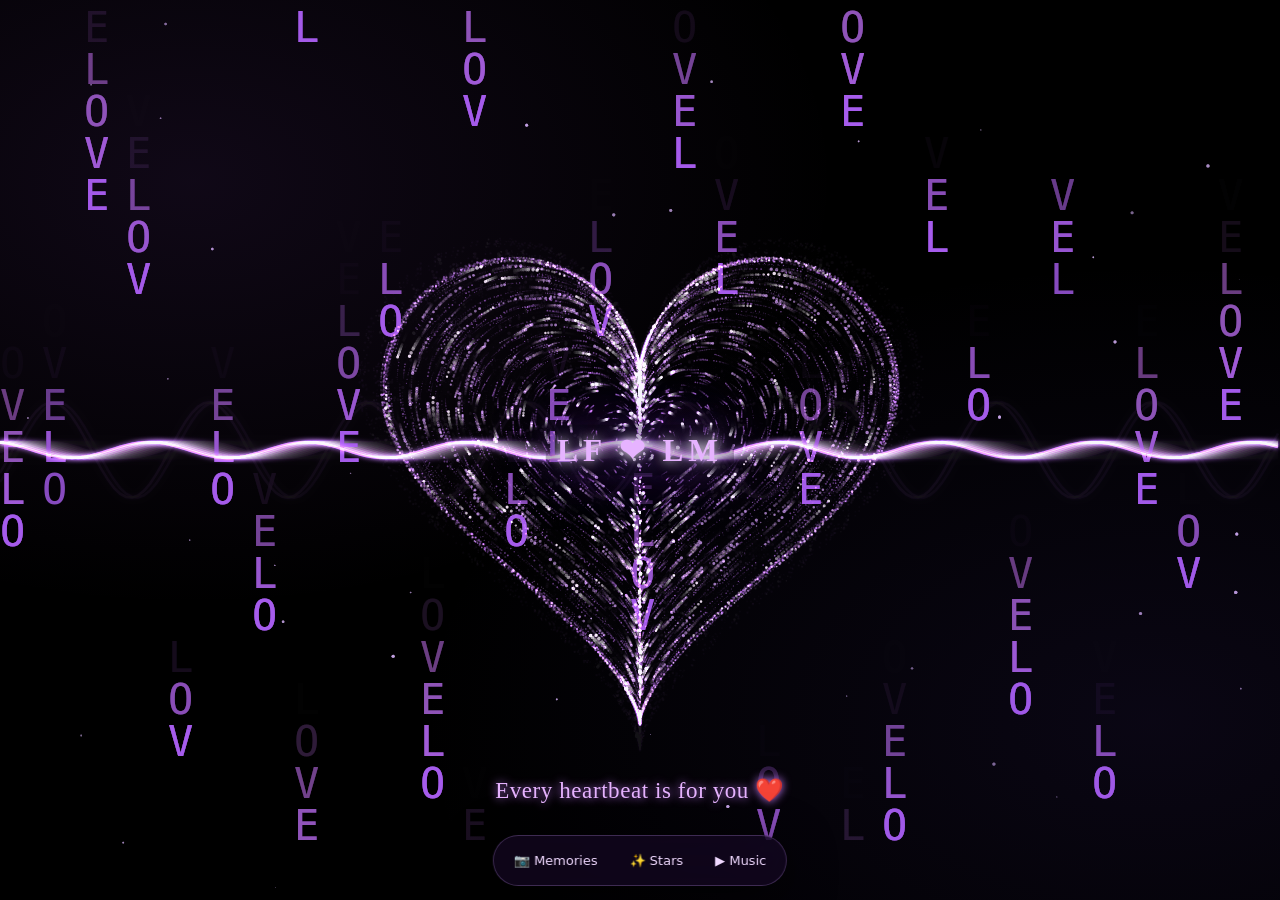
==== commit fe5edc52: "Redesign heart as layered royal purple nebula stardust with elegant fine moving trails" ====
--- a/index.html
+++ b/index.html
@@ -45,7 +45,7 @@
 .heart-menu{position:fixed;top:15px;right:15px;z-index:4;display:flex;gap:8px;flex-wrap:wrap;justify-content:end}.heart-menu a,.heart-menu button{background:#281638bb;border:1px solid #b77bea;border-radius:24px;color:#f0d9ff;padding:9px 13px;text-decoration:none;font:13px system-ui;cursor:pointer}.heart-menu button[hidden]{display:none}
 </style>
 <link rel="stylesheet" href="royal-purple.css?v=7">
-<meta name="site-build" content="royal-heart-filled-trails-20261009-8">
+<meta name="site-build" content="royal-heart-nebula-20261009-9">
 </head>
 
 <body>
@@ -54,7 +54,7 @@
 <div class="love-overlay"><div id="loveMessage"></div><div id="loveCounter"></div></div>
 <script>
 /* Check deployed build on return to the installed phone app. */
-(()=>{const build="royal-heart-filled-trails-20261009-8";let checking=false;
+(()=>{const build="royal-heart-nebula-20261009-9";let checking=false;
 async function checkUpdate(){if(checking||document.hidden)return;checking=true;
 try{const response=await fetch("./index.html?update="+Date.now(),{cache:"no-store"});
 if(response.ok){const html=await response.text();const match=html.match(/<meta name="site-build" content="([^"]+)"/);
@@ -134,17 +134,20 @@
 
   cosmicStars=Array.from({length:Math.min(lowPower?25:45,Math.floor(canvas.width*canvas.height/12000))},()=>({x:Math.random()*canvas.width,y:Math.random()*canvas.height,r:.3+Math.random()*1.4,phase:Math.random()*6.28}));
   heartParticles = [];
-  const count=reducedMotion?1100:lowPower?2200:3400;
+  // Dense but delicate stardust: fixed bright rim plus softly moving interior.
+  const count=reducedMotion?1150:lowPower?2400:3500;
   for(let i=0;i<count;i++){
-    const outline=i<count*.16;
+    const outline=i<count*.19;
+    const layer=Math.random();
     heartParticles.push({
       t:Math.random()*Math.PI*2,
-      r:outline?.965+Math.random()*.035:Math.sqrt(Math.random())*.975,
-      size:lowPower?1.65:1.9,
-      alpha:.65+Math.random()*.35,
-      speed:(.16+Math.random()*.20)*(Math.random()<.5?-1:1),
+      r:outline?.975+Math.random()*.025:Math.sqrt(Math.random())*.975,
+      size:outline?.65+Math.random()*.65:layer<.76?.45+Math.random()*.5:1.1+Math.random()*.7,
+      alpha:outline?.65+Math.random()*.3:.35+Math.random()*.55,
+      speed:(.07+Math.random()*.12)*(Math.random()<.5?-1:1),
       phase:Math.random()*Math.PI*2,
-      outline
+      outline,
+      layer:layer<.72?0:layer<.95?1:2
     });
   }
 }
@@ -206,45 +209,50 @@
 /* ===================== HEART ===================== */
 function drawHeart() {
   const time=performance.now()*.001;
-  const pulse=pulsePhase<.2?1+.13*Math.sin(pulsePhase/.2*Math.PI):1;
+  const pulse=pulsePhase<.2?1+.10*Math.sin(pulsePhase/.2*Math.PI):1;
   centerText.style.transform=`translate(-50%, -50%) scale(${1+pulse*.12})`;
   ctx.save();
   ctx.globalCompositeOperation='lighter';
   ctx.shadowBlur=0;
-  ctx.fillStyle=window.heartOptions?.heart_color||'#c878ff';
-  ctx.globalAlpha=.96;
-  ctx.beginPath();
-  for(const p of heartParticles){
-    // Interior particles circulate visibly; the outline stays crisp and heart-shaped.
-    const angle=p.t+(reducedMotion?0:time*(p.outline?.32:p.speed*.95));
-    const radius=p.outline?p.r:Math.max(.02,Math.min(.97,p.r+.025*Math.sin(time*1.3+p.phase)));
-    const x=16*Math.pow(Math.sin(angle),3)*radius*heartScale*pulse;
-    const y=-(13*Math.cos(angle)-5*Math.cos(2*angle)-2*Math.cos(3*angle)-Math.cos(4*angle))*radius*heartScale*pulse;
-    ctx.moveTo(heartCenterX+x+p.size,heartCenterY+y);
-    ctx.arc(heartCenterX+x,heartCenterY+y,p.size,0,Math.PI*2);
-  }
-  ctx.fill();
-  // Distinct, animated luminous comet trails along the heart contour.
-  const ribbonCount=reducedMotion?1:lowPower?3:4;
+  const color=window.heartOptions?.heart_color||'#c878ff';
+  // Draw in three batches to retain color depth without expensive per-dot shadows.
+  const palette=[color,'#dca7ff','#fff0ff'];
+  for(let layer=0;layer<3;layer++){
+    ctx.beginPath();ctx.fillStyle=palette[layer];ctx.globalAlpha=layer===0?.55:layer===1?.7:.9;
+    for(const p of heartParticles){
+      if(p.layer!==layer)continue;
+      const angle=p.t+(reducedMotion?0:time*(p.outline?.23:p.speed));
+      const radius=p.outline?p.r:Math.max(.025,Math.min(.975,p.r+.012*Math.sin(time*.9+p.phase)));
+      const x=16*Math.pow(Math.sin(angle),3)*radius*heartScale*pulse;
+      const y=-(13*Math.cos(angle)-5*Math.cos(2*angle)-2*Math.cos(3*angle)-Math.cos(4*angle))*radius*heartScale*pulse;
+      ctx.moveTo(heartCenterX+x+p.size,heartCenterY+y);
+      ctx.arc(heartCenterX+x,heartCenterY+y,p.size,0,Math.PI*2);
+    }
+    ctx.fill();
+  }
+  // Two fine comet streams instead of heavy white ribbons.
   ctx.lineCap='round';
-  for(let i=0;i<ribbonCount;i++){
-    const head=time*.32+i*Math.PI*2/ribbonCount;
-    const segments=18;
-    const points=[];
-    for(let j=segments;j>=0;j--){
-      const angle=head-j*.025;
-      const x=16*Math.pow(Math.sin(angle),3)*.99*heartScale*pulse;
-      const y=-(13*Math.cos(angle)-5*Math.cos(2*angle)-2*Math.cos(3*angle)-Math.cos(4*angle))*.99*heartScale*pulse;
-      points.push([heartCenterX+x,heartCenterY+y]);
+  const trails=reducedMotion?0:2;
+  for(let i=0;i<trails;i++){
+    const head=time*.23+i*Math.PI;
+    for(let j=0;j<2;j++){
+      ctx.beginPath();
+      for(let k=0;k<=24;k++){
+        const angle=head-(24-k)*.014;
+        const x=16*Math.pow(Math.sin(angle),3)*.995*heartScale*pulse;
+        const y=-(13*Math.cos(angle)-5*Math.cos(2*angle)-2*Math.cos(3*angle)-Math.cos(4*angle))*.995*heartScale*pulse;
+        if(k===0)ctx.moveTo(heartCenterX+x,heartCenterY+y);
+        else ctx.lineTo(heartCenterX+x,heartCenterY+y);
+      }
+      ctx.globalAlpha=j===0?.23:.7;
+      ctx.lineWidth=j===0?4:1.3;
+      ctx.strokeStyle=j===0?'#a653ee':'#efc9ff';
+      ctx.stroke();
     }
-    // Soft outer halo and sharp bright core make the trail visible over dense particles.
-    for(const [width,color] of [[lowPower?8:11,'rgba(154,61,255,.23)'],[lowPower?4:5,'rgba(238,154,255,.8)'],[1.6,'rgba(255,245,255,.98)']]){
-      ctx.beginPath();ctx.moveTo(points[0][0],points[0][1]);
-      for(let j=1;j<points.length;j++)ctx.lineTo(points[j][0],points[j][1]);
-      ctx.globalAlpha=1;ctx.strokeStyle=color;ctx.lineWidth=width;ctx.stroke();
-    }
-    const [hx,hy]=points[points.length-1];
-    ctx.fillStyle='#fff';ctx.beginPath();ctx.arc(hx,hy,lowPower?3:3.7,0,Math.PI*2);ctx.fill();
+    const x=16*Math.pow(Math.sin(head),3)*.995*heartScale*pulse;
+    const y=-(13*Math.cos(head)-5*Math.cos(2*head)-2*Math.cos(3*head)-Math.cos(4*head))*.995*heartScale*pulse;
+    ctx.globalAlpha=.95;ctx.fillStyle='#fff3ff';
+    ctx.beginPath();ctx.arc(heartCenterX+x,heartCenterY+y,1.9,0,Math.PI*2);ctx.fill();
   }
   ctx.restore();
 }
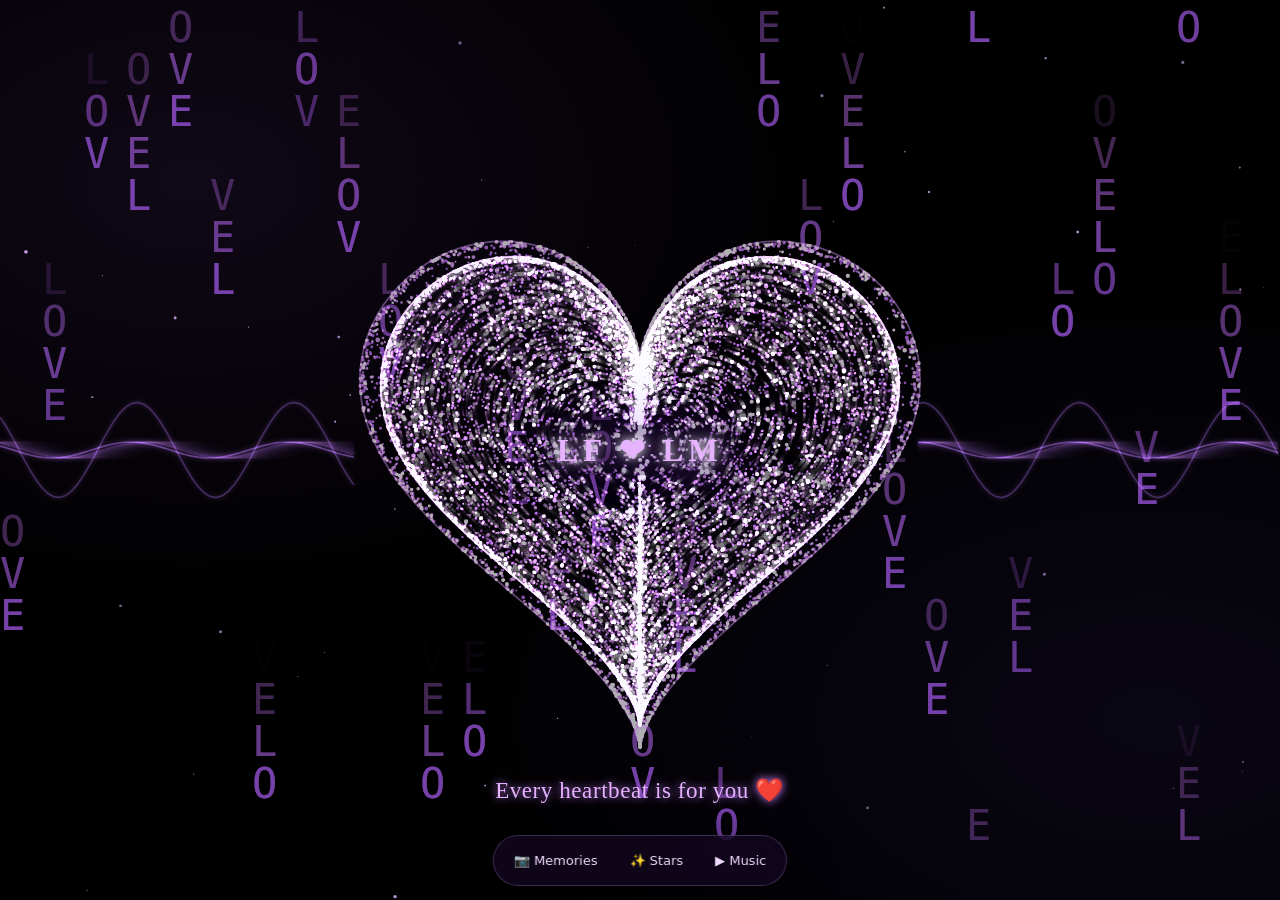
==== commit 7226a4f7: "Restore bright filled heart, clear contour and reduce ECG and LOVE background interference" ====
--- a/index.html
+++ b/index.html
@@ -45,7 +45,7 @@
 .heart-menu{position:fixed;top:15px;right:15px;z-index:4;display:flex;gap:8px;flex-wrap:wrap;justify-content:end}.heart-menu a,.heart-menu button{background:#281638bb;border:1px solid #b77bea;border-radius:24px;color:#f0d9ff;padding:9px 13px;text-decoration:none;font:13px system-ui;cursor:pointer}.heart-menu button[hidden]{display:none}
 </style>
 <link rel="stylesheet" href="royal-purple.css?v=7">
-<meta name="site-build" content="royal-heart-nebula-20261009-9">
+<meta name="site-build" content="royal-heart-visible-20261009-10">
 </head>
 
 <body>
@@ -54,7 +54,7 @@
 <div class="love-overlay"><div id="loveMessage"></div><div id="loveCounter"></div></div>
 <script>
 /* Check deployed build on return to the installed phone app. */
-(()=>{const build="royal-heart-nebula-20261009-9";let checking=false;
+(()=>{const build="royal-heart-visible-20261009-10";let checking=false;
 async function checkUpdate(){if(checking||document.hidden)return;checking=true;
 try{const response=await fetch("./index.html?update="+Date.now(),{cache:"no-store"});
 if(response.ok){const html=await response.text();const match=html.match(/<meta name="site-build" content="([^"]+)"/);
@@ -135,19 +135,19 @@
   cosmicStars=Array.from({length:Math.min(lowPower?25:45,Math.floor(canvas.width*canvas.height/12000))},()=>({x:Math.random()*canvas.width,y:Math.random()*canvas.height,r:.3+Math.random()*1.4,phase:Math.random()*6.28}));
   heartParticles = [];
   // Dense but delicate stardust: fixed bright rim plus softly moving interior.
-  const count=reducedMotion?1150:lowPower?2400:3500;
+  const count=reducedMotion?2100:lowPower?4200:6500;
   for(let i=0;i<count;i++){
-    const outline=i<count*.19;
+    const outline=i<count*.23;
     const layer=Math.random();
     heartParticles.push({
       t:Math.random()*Math.PI*2,
       r:outline?.975+Math.random()*.025:Math.sqrt(Math.random())*.975,
-      size:outline?.65+Math.random()*.65:layer<.76?.45+Math.random()*.5:1.1+Math.random()*.7,
+      size:outline?1.15+Math.random()*.85:layer<.76?.9+Math.random()*.65:1.45+Math.random()*.9,
       alpha:outline?.65+Math.random()*.3:.35+Math.random()*.55,
       speed:(.07+Math.random()*.12)*(Math.random()<.5?-1:1),
       phase:Math.random()*Math.PI*2,
       outline,
-      layer:layer<.72?0:layer<.95?1:2
+      layer:layer<.48?0:layer<.88?1:2
     });
   }
 }
@@ -156,7 +156,7 @@
 
 /* ===================== MATRIX ===================== */
 function drawMatrix() {
-  ctx.fillStyle = 'rgba(0,0,0,0.24)';
+  ctx.fillStyle = 'rgba(0,0,0,0.30)';
   ctx.fillRect(0,0,canvas.width,canvas.height);
 
   ctx.font = fontSize + 'px monospace';
@@ -165,7 +165,7 @@
     for (let t = 0; t < col.trail; t++) {
       let r = Math.floor(col.pos - t);
       if (r < 0) r += rows;
-      ctx.globalAlpha = (1 - t / col.trail) * 0.75;
+      ctx.globalAlpha = (1 - t / col.trail) * 0.38;
       ctx.fillStyle = `rgb(${180+t*10},${100+t*8},255)`;
       ctx.fillText(grid[r][c], c*fontSize, r*fontSize);
     }
@@ -216,9 +216,9 @@
   ctx.shadowBlur=0;
   const color=window.heartOptions?.heart_color||'#c878ff';
   // Draw in three batches to retain color depth without expensive per-dot shadows.
-  const palette=[color,'#dca7ff','#fff0ff'];
+  const palette=[color,'#e2a4ff','#fff0ff'];
   for(let layer=0;layer<3;layer++){
-    ctx.beginPath();ctx.fillStyle=palette[layer];ctx.globalAlpha=layer===0?.55:layer===1?.7:.9;
+    ctx.beginPath();ctx.fillStyle=palette[layer];ctx.globalAlpha=layer===0?.95:layer===1?.95:1;
     for(const p of heartParticles){
       if(p.layer!==layer)continue;
       const angle=p.t+(reducedMotion?0:time*(p.outline?.23:p.speed));
@@ -230,6 +230,16 @@
     }
     ctx.fill();
   }
+  // Crisp outline: readable even while interior particles move.
+  ctx.beginPath();
+  for(let k=0;k<=180;k++){
+    const a=k*Math.PI*2/180;
+    const x=16*Math.pow(Math.sin(a),3)*heartScale*pulse;
+    const y=-(13*Math.cos(a)-5*Math.cos(2*a)-2*Math.cos(3*a)-Math.cos(4*a))*heartScale*pulse;
+    if(k===0)ctx.moveTo(heartCenterX+x,heartCenterY+y);
+    else ctx.lineTo(heartCenterX+x,heartCenterY+y);
+  }
+  ctx.closePath();ctx.globalAlpha=.62;ctx.strokeStyle='#d79aff';ctx.lineWidth=1.7;ctx.stroke();
   // Two fine comet streams instead of heavy white ribbons.
   ctx.lineCap='round';
   const trails=reducedMotion?0:2;
@@ -266,16 +276,17 @@
 
   ctx.save();
   ctx.globalCompositeOperation = 'lighter';
-  ctx.strokeStyle = 'rgba(180,120,255,0.8)';
+  ctx.strokeStyle = 'rgba(180,120,255,0.4)';
   ctx.shadowColor = '#c77dff';
   ctx.shadowBlur = lowPower ? 0 : 5;
-  ctx.lineWidth = 2.5;
+  ctx.lineWidth = 1.7;
 
   ctx.beginPath();
   for (let x = 0; x < canvas.width; x += 6) {
     let wave = Math.sin((x + ecgOffset) * 0.04) * amplitude;
-    if (x === 0) ctx.moveTo(x, y + wave);
-    else ctx.lineTo(x, y + wave);
+    if(Math.abs(x-heartCenterX)<heartScale*17){ctx.moveTo(x,y+wave);continue}
+    if(x===0||Math.abs(Math.abs(x-heartCenterX)-heartScale*17)<6)ctx.moveTo(x,y+wave);
+    else ctx.lineTo(x,y+wave);
   }
   ctx.stroke();
   ctx.restore();
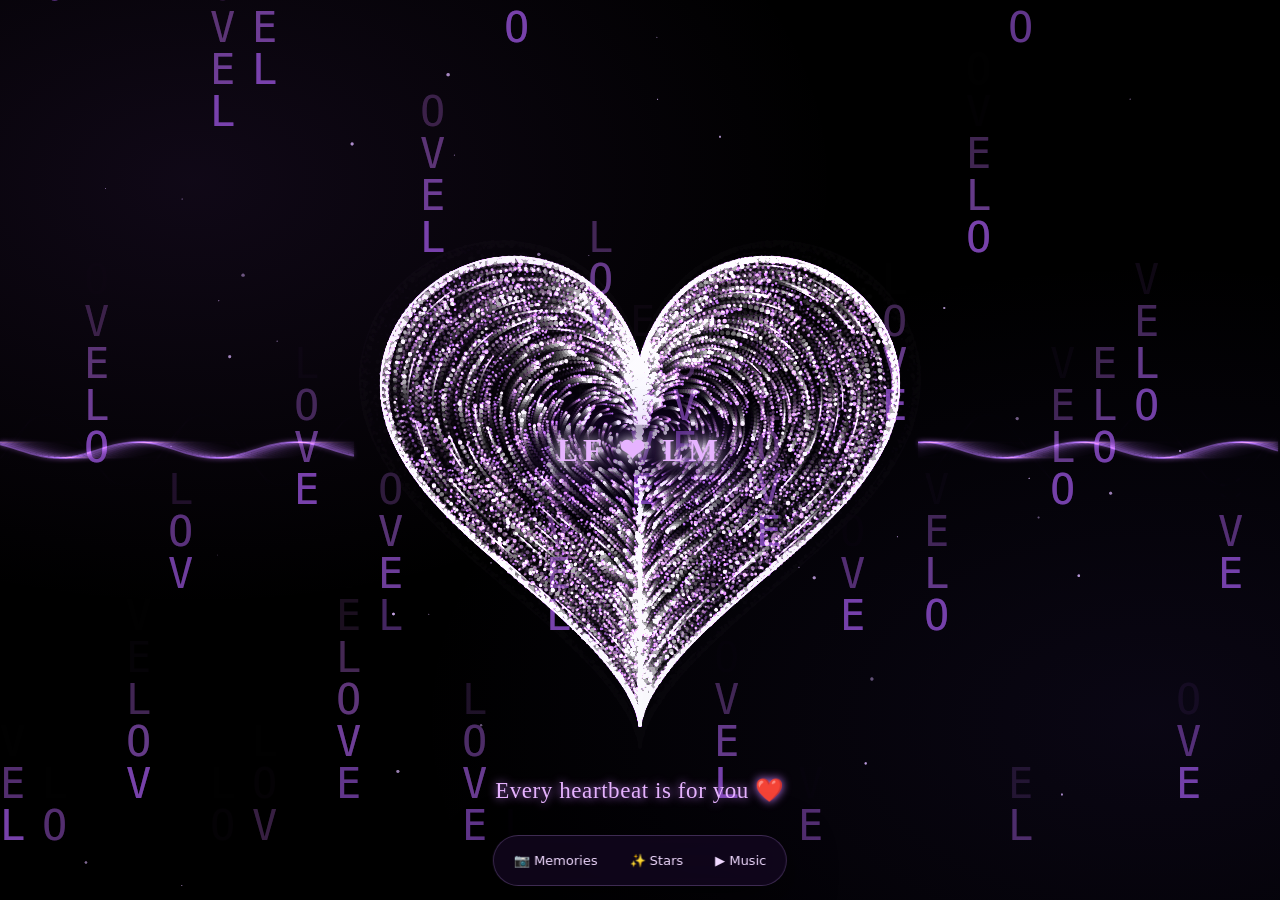
==== commit b174178f: "Make heart stardust visibly flow in coherent direction with subtle animated motion streaks" ====
--- a/index.html
+++ b/index.html
@@ -45,7 +45,7 @@
 .heart-menu{position:fixed;top:15px;right:15px;z-index:4;display:flex;gap:8px;flex-wrap:wrap;justify-content:end}.heart-menu a,.heart-menu button{background:#281638bb;border:1px solid #b77bea;border-radius:24px;color:#f0d9ff;padding:9px 13px;text-decoration:none;font:13px system-ui;cursor:pointer}.heart-menu button[hidden]{display:none}
 </style>
 <link rel="stylesheet" href="royal-purple.css?v=7">
-<meta name="site-build" content="royal-heart-visible-20261009-10">
+<meta name="site-build" content="royal-heart-flowing-20261009-11">
 </head>
 
 <body>
@@ -54,7 +54,7 @@
 <div class="love-overlay"><div id="loveMessage"></div><div id="loveCounter"></div></div>
 <script>
 /* Check deployed build on return to the installed phone app. */
-(()=>{const build="royal-heart-visible-20261009-10";let checking=false;
+(()=>{const build="royal-heart-flowing-20261009-11";let checking=false;
 async function checkUpdate(){if(checking||document.hidden)return;checking=true;
 try{const response=await fetch("./index.html?update="+Date.now(),{cache:"no-store"});
 if(response.ok){const html=await response.text();const match=html.match(/<meta name="site-build" content="([^"]+)"/);
@@ -144,7 +144,7 @@
       r:outline?.975+Math.random()*.025:Math.sqrt(Math.random())*.975,
       size:outline?1.15+Math.random()*.85:layer<.76?.9+Math.random()*.65:1.45+Math.random()*.9,
       alpha:outline?.65+Math.random()*.3:.35+Math.random()*.55,
-      speed:(.07+Math.random()*.12)*(Math.random()<.5?-1:1),
+      speed:.32+Math.random()*.27,
       phase:Math.random()*Math.PI*2,
       outline,
       layer:layer<.48?0:layer<.88?1:2
@@ -221,14 +221,35 @@
     ctx.beginPath();ctx.fillStyle=palette[layer];ctx.globalAlpha=layer===0?.95:layer===1?.95:1;
     for(const p of heartParticles){
       if(p.layer!==layer)continue;
-      const angle=p.t+(reducedMotion?0:time*(p.outline?.23:p.speed));
-      const radius=p.outline?p.r:Math.max(.025,Math.min(.975,p.r+.012*Math.sin(time*.9+p.phase)));
+      const angle=p.t+(reducedMotion?0:time*(p.outline?.4:p.speed));
+      const radius=p.outline?p.r:Math.max(.025,Math.min(.975,p.r+.025*Math.sin(time*1.4+p.phase)));
       const x=16*Math.pow(Math.sin(angle),3)*radius*heartScale*pulse;
       const y=-(13*Math.cos(angle)-5*Math.cos(2*angle)-2*Math.cos(3*angle)-Math.cos(4*angle))*radius*heartScale*pulse;
       ctx.moveTo(heartCenterX+x+p.size,heartCenterY+y);
       ctx.arc(heartCenterX+x,heartCenterY+y,p.size,0,Math.PI*2);
     }
     ctx.fill();
+  }
+  // Moving star streaks reveal the actual direction of particle flow.
+  // Only a small sample gets a short trail to keep mobile rendering affordable.
+  if(!reducedMotion){
+    ctx.globalAlpha=.78;ctx.lineWidth=lowPower?1:1.35;
+    ctx.strokeStyle='#e8b4ff';ctx.beginPath();
+    const sampleStep=lowPower?43:37;
+    for(let i=0;i<heartParticles.length;i+=sampleStep){
+      const p=heartParticles[i];
+      if(p.outline)continue;
+      const angle=p.t+time*p.speed;
+      const prev=angle-.065;
+      const radius=Math.max(.025,Math.min(.975,p.r+.025*Math.sin(time*1.4+p.phase)));
+      const x=16*Math.pow(Math.sin(angle),3)*radius*heartScale*pulse;
+      const y=-(13*Math.cos(angle)-5*Math.cos(2*angle)-2*Math.cos(3*angle)-Math.cos(4*angle))*radius*heartScale*pulse;
+      const px=16*Math.pow(Math.sin(prev),3)*radius*heartScale*pulse;
+      const py=-(13*Math.cos(prev)-5*Math.cos(2*prev)-2*Math.cos(3*prev)-Math.cos(4*prev))*radius*heartScale*pulse;
+      ctx.moveTo(heartCenterX+px,heartCenterY+py);
+      ctx.lineTo(heartCenterX+x,heartCenterY+y);
+    }
+    ctx.stroke();
   }
   // Crisp outline: readable even while interior particles move.
   ctx.beginPath();
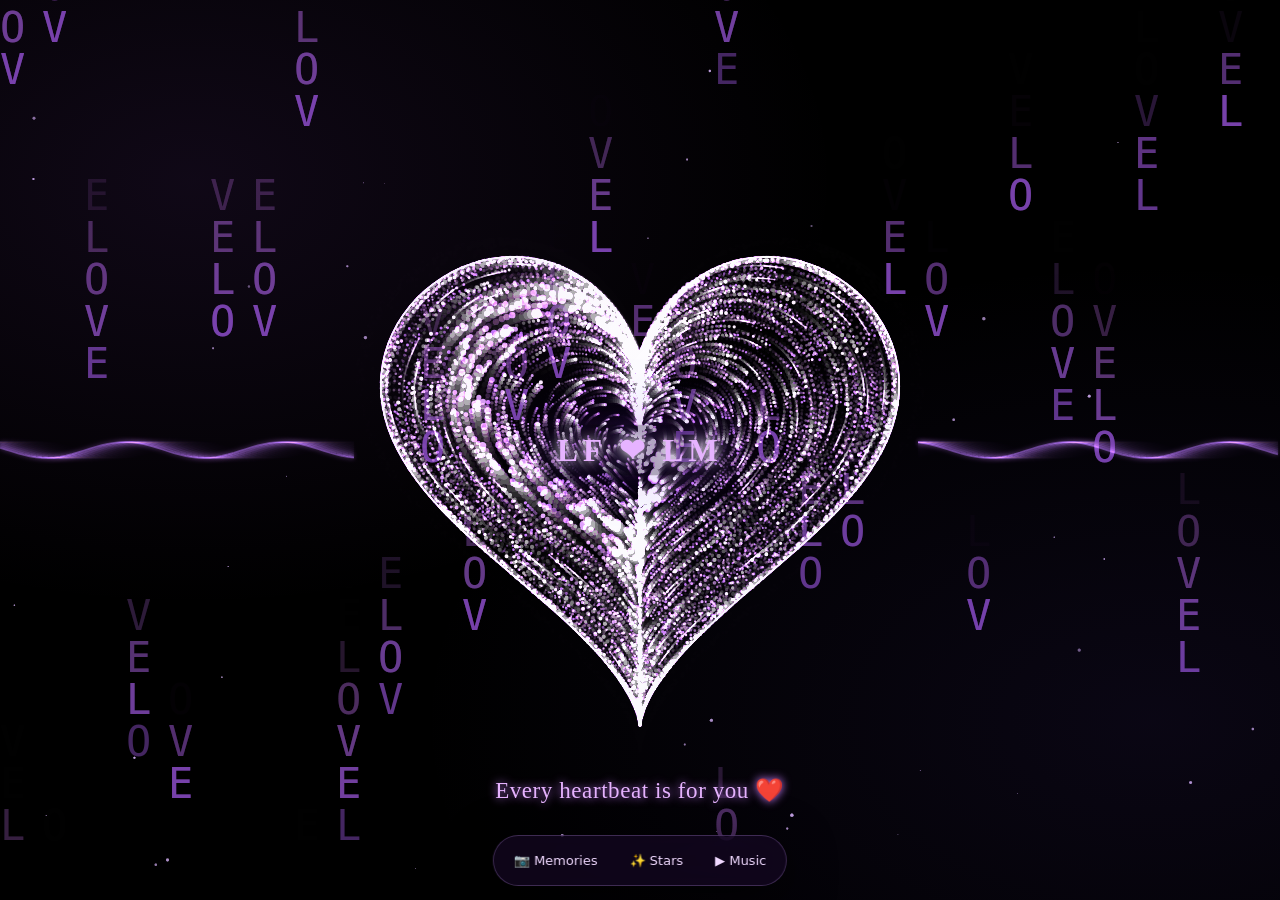
==== commit 7370bb4d: "Balance mobile particle density and add visible travelling stardust waves on desktop" ====
--- a/index.html
+++ b/index.html
@@ -45,7 +45,7 @@
 .heart-menu{position:fixed;top:15px;right:15px;z-index:4;display:flex;gap:8px;flex-wrap:wrap;justify-content:end}.heart-menu a,.heart-menu button{background:#281638bb;border:1px solid #b77bea;border-radius:24px;color:#f0d9ff;padding:9px 13px;text-decoration:none;font:13px system-ui;cursor:pointer}.heart-menu button[hidden]{display:none}
 </style>
 <link rel="stylesheet" href="royal-purple.css?v=7">
-<meta name="site-build" content="royal-heart-flowing-20261009-11">
+<meta name="site-build" content="royal-heart-responsive-flow-20261009-12">
 </head>
 
 <body>
@@ -54,7 +54,7 @@
 <div class="love-overlay"><div id="loveMessage"></div><div id="loveCounter"></div></div>
 <script>
 /* Check deployed build on return to the installed phone app. */
-(()=>{const build="royal-heart-flowing-20261009-11";let checking=false;
+(()=>{const build="royal-heart-responsive-flow-20261009-12";let checking=false;
 async function checkUpdate(){if(checking||document.hidden)return;checking=true;
 try{const response=await fetch("./index.html?update="+Date.now(),{cache:"no-store"});
 if(response.ok){const html=await response.text();const match=html.match(/<meta name="site-build" content="([^"]+)"/);
@@ -135,16 +135,16 @@
   cosmicStars=Array.from({length:Math.min(lowPower?25:45,Math.floor(canvas.width*canvas.height/12000))},()=>({x:Math.random()*canvas.width,y:Math.random()*canvas.height,r:.3+Math.random()*1.4,phase:Math.random()*6.28}));
   heartParticles = [];
   // Dense but delicate stardust: fixed bright rim plus softly moving interior.
-  const count=reducedMotion?2100:lowPower?4200:6500;
+  const count=reducedMotion?(lowPower?950:1800):lowPower?1550:4800;
   for(let i=0;i<count;i++){
-    const outline=i<count*.23;
+    const outline=i<count*(lowPower?.20:.22);
     const layer=Math.random();
     heartParticles.push({
       t:Math.random()*Math.PI*2,
       r:outline?.975+Math.random()*.025:Math.sqrt(Math.random())*.975,
-      size:outline?1.15+Math.random()*.85:layer<.76?.9+Math.random()*.65:1.45+Math.random()*.9,
+      size:outline?(lowPower?.8:1.1)+Math.random()*.65:layer<.76?(lowPower?.65:.95)+Math.random()*.55:(lowPower?1.1:1.45)+Math.random()*.65,
       alpha:outline?.65+Math.random()*.3:.35+Math.random()*.55,
-      speed:.32+Math.random()*.27,
+      speed:.38+Math.random()*.2,
       phase:Math.random()*Math.PI*2,
       outline,
       layer:layer<.48?0:layer<.88?1:2
@@ -225,8 +225,12 @@
       const radius=p.outline?p.r:Math.max(.025,Math.min(.975,p.r+.025*Math.sin(time*1.4+p.phase)));
       const x=16*Math.pow(Math.sin(angle),3)*radius*heartScale*pulse;
       const y=-(13*Math.cos(angle)-5*Math.cos(2*angle)-2*Math.cos(3*angle)-Math.cos(4*angle))*radius*heartScale*pulse;
-      ctx.moveTo(heartCenterX+x+p.size,heartCenterY+y);
-      ctx.arc(heartCenterX+x,heartCenterY+y,p.size,0,Math.PI*2);
+      // Travelling bands of stardust provide visible movement on desktop.
+      const wave=Math.pow(Math.max(0,Math.cos(angle-time*.9-p.r*5)),8);
+      const sparkle=layer===2?1:1+wave*(lowPower?.2:1.5);
+      const size=p.size*sparkle;
+      ctx.moveTo(heartCenterX+x+size,heartCenterY+y);
+      ctx.arc(heartCenterX+x,heartCenterY+y,size,0,Math.PI*2);
     }
     ctx.fill();
   }
@@ -235,7 +239,7 @@
   if(!reducedMotion){
     ctx.globalAlpha=.78;ctx.lineWidth=lowPower?1:1.35;
     ctx.strokeStyle='#e8b4ff';ctx.beginPath();
-    const sampleStep=lowPower?43:37;
+    const sampleStep=lowPower?58:28;
     for(let i=0;i<heartParticles.length;i+=sampleStep){
       const p=heartParticles[i];
       if(p.outline)continue;
